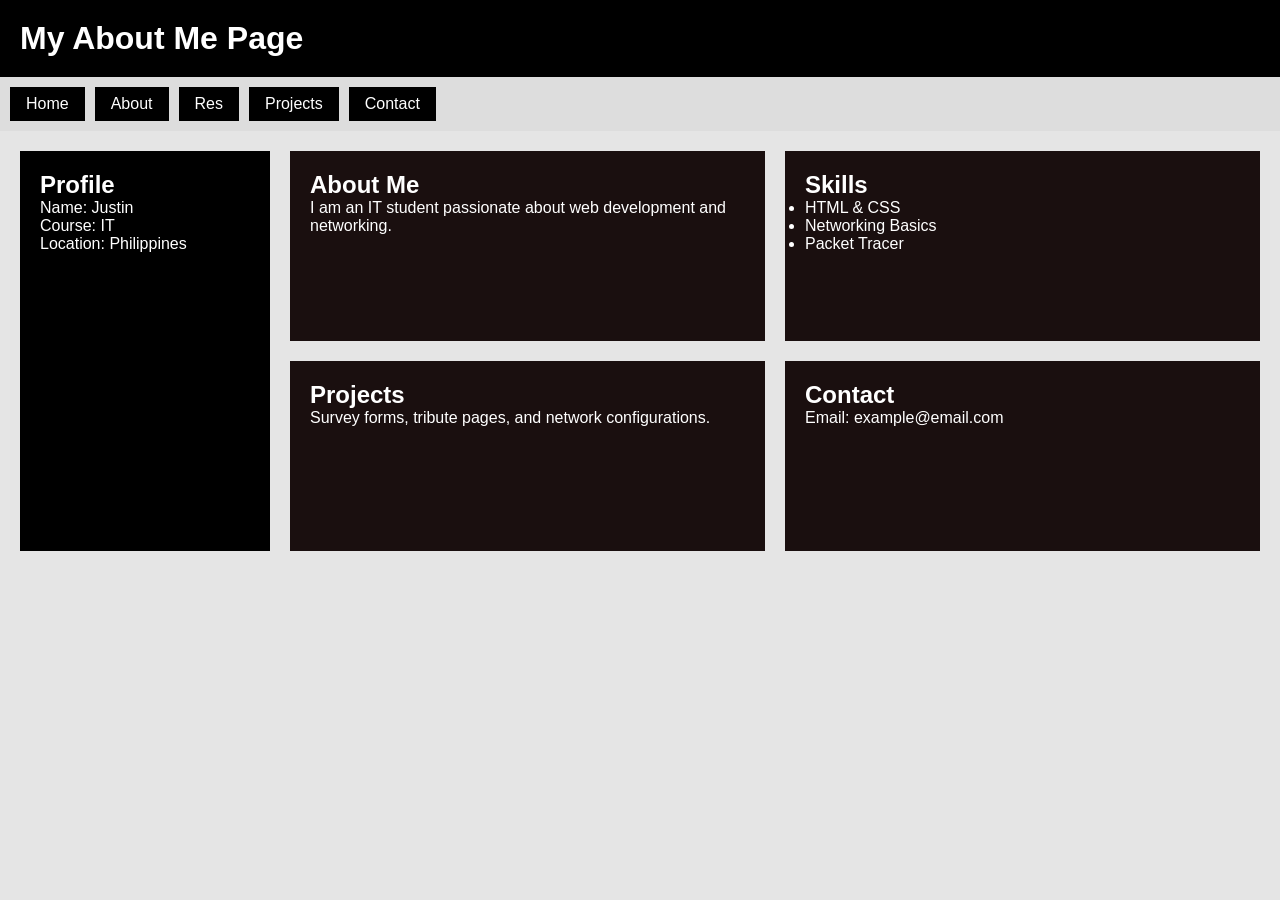
==== HTML-CSS/Pages/AboutMe.html @ 12da8603 "Commit 1" ====
<!DOCTYPE html>
<html lang="en">
<head>
    <meta charset="UTF-8">
    <meta name="viewport" content="width=device-width, initial-scale=1.0">
    <link rel="stylesheet" href="AboutMe.css">
    <title>About Me</title>
</head>
<body>

    <!-- Header -->
    <header class="header">
        <h1>My About Me Page</h1>
    </header>

    <!-- Navigation -->
    <nav class="nav">
        <a href="#">Home</a>
        <a href="#">About</a>
        <a href="#">Res</a>
        <a href="#">Projects</a>
        <a href="#">Contact</a>
    </nav>

    <!-- Main Layout -->
    <div class="container">

        <!-- Sidebar -->
        <aside class="sidebar">
            <h2>Profile</h2>
            <p>Name: Justin</p>
            <p>Course: IT</p>
            <p>Location: Philippines</p>
        </aside>

        <!-- Content Area -->
        <main class="content">
            <section class="box">
                <h2>About Me</h2>
                <p>I am an IT student passionate about web development and networking.</p>
            </section>

            <section class="box">
                <h2>Skills</h2>
                <ul>
                    <li>HTML & CSS</li>
                    <li>Networking Basics</li>
                    <li>Packet Tracer</li>
                </ul>
            </section>

            <section class="box">
                <h2>Projects</h2>
                <p>Survey forms, tribute pages, and network configurations.</p>
            </section>

            <section class="box">
                <h2>Contact</h2>
                <p>Email: example@email.com</p>
            </section>
        </main>

    </div>

</body>
</html>
---- HTML-CSS/Pages/AboutMe.css ----
* {
    box-sizing: border-box;
    margin: 0;
    padding: 0;
    font-family: Arial, sans-serif;
}

body {
    background-color: #e5e5e5;
}

/* Header */
.header {
    background: black;
    color: white;
    padding: 20px;
}

/* Navigation */
.nav {
    display: flex;
    gap: 10px;
    padding: 10px;
    background: #ddd;
}

.nav a {
    background: black;
    color: white;
    padding: 8px 16px;
    text-decoration: none;
}

/* Main Layout */
.container {
    display: grid;
    grid-template-columns: 250px 1fr;
    gap: 20px;
    padding: 20px;
}

/* Sidebar */
.sidebar {
    background: black;
    color: white;
    padding: 20px;
    min-height: 400px;
}

/* Content Area */
.content {
    display: grid;
    grid-template-columns: 1fr 1fr;
    gap: 20px;
}

/* Content Boxes */
.box {
    background: #1a0f0f;
    color: white;
    padding: 20px;
    min-height: 180px;
}
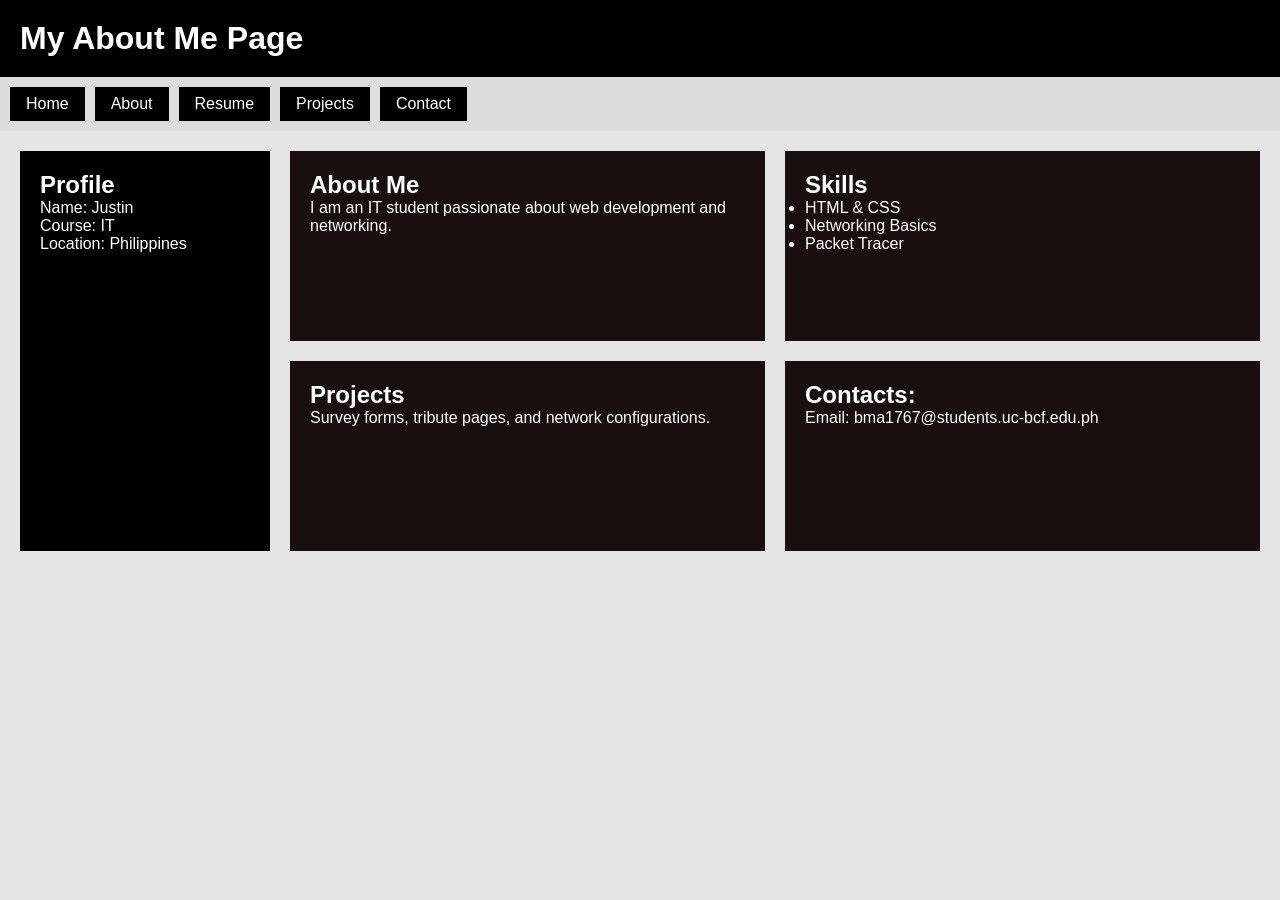
==== commit aa396f6b: "commit test 1.1" ====
--- a/HTML-CSS/Pages/AboutMe.html
+++ b/HTML-CSS/Pages/AboutMe.html
@@ -17,7 +17,7 @@
     <nav class="nav">
         <a href="#">Home</a>
         <a href="#">About</a>
-        <a href="#">Res</a>
+        <a href="#">Resume</a>
         <a href="#">Projects</a>
         <a href="#">Contact</a>
     </nav>
@@ -55,8 +55,8 @@
             </section>
 
             <section class="box">
-                <h2>Contact</h2>
-                <p>Email: example@email.com</p>
+                <h2>Contacts: </h2>
+                <p>Email: bma1767@students.uc-bcf.edu.ph</p>
             </section>
         </main>
 
--- a/HTML-CSS/Pages/AboutMe.css
+++ b/HTML-CSS/Pages/AboutMe.css
@@ -1,3 +1,4 @@
+/* Page css */
 * {
     box-sizing: border-box;
     margin: 0;
@@ -16,7 +17,7 @@
     padding: 20px;
 }
 
-/* Navigation */
+/* Navigation buttones*/
 .nav {
     display: flex;
     gap: 10px;
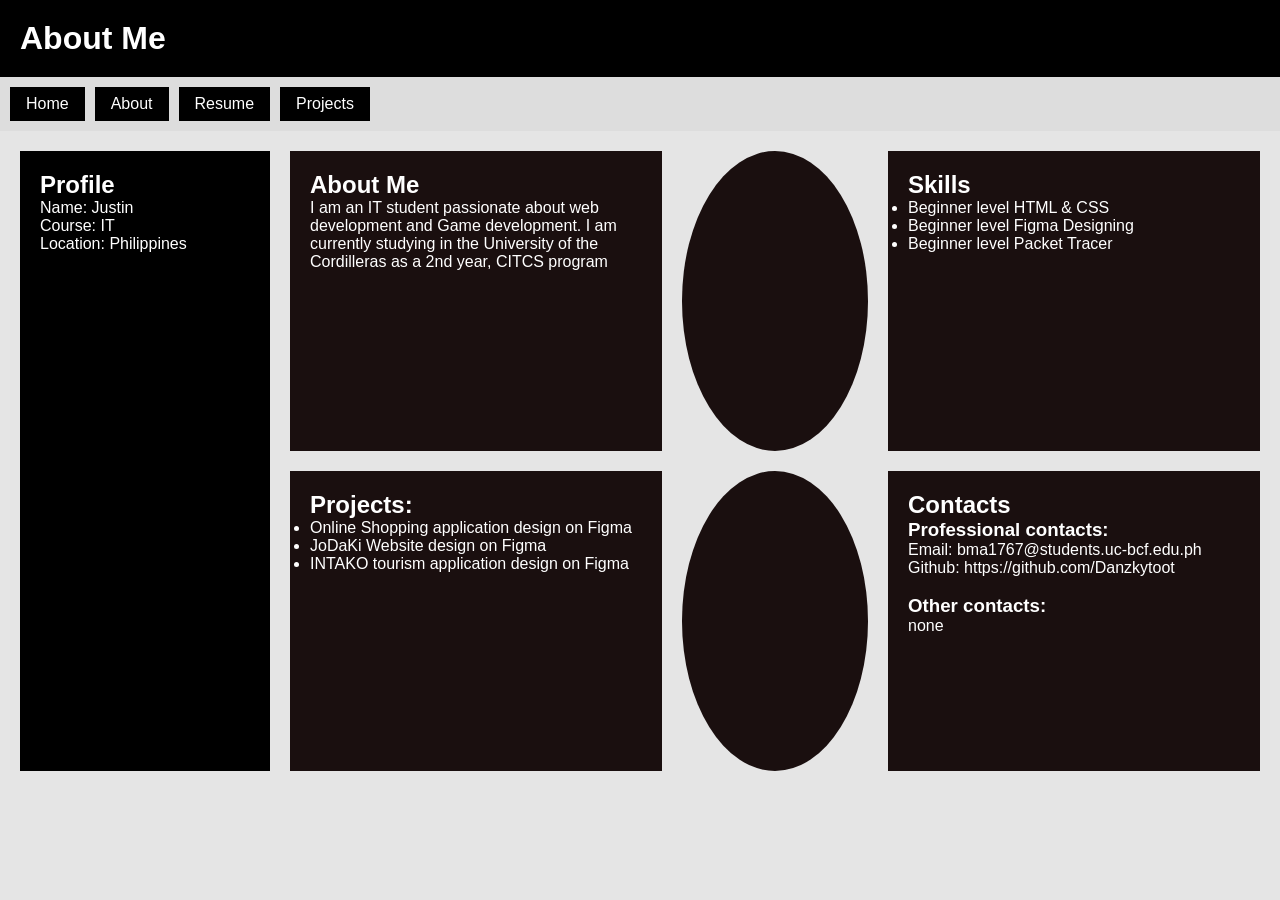
==== commit 4344fc44: "commit test 1.2 necessary content updated" ====
--- a/HTML-CSS/Pages/AboutMe.html
+++ b/HTML-CSS/Pages/AboutMe.html
@@ -10,20 +10,19 @@
 
     <!-- Header -->
     <header class="header">
-        <h1>My About Me Page</h1>
+        <h1>About Me </h1>
     </header>
 
-    <!-- Navigation -->
+    <!-- Navigation to other pages-->
     <nav class="nav">
-        <a href="#">Home</a>
-        <a href="#">About</a>
-        <a href="#">Resume</a>
-        <a href="#">Projects</a>
-        <a href="#">Contact</a>
+        <a href="Homepage.html">Home</a>
+        <a href="AboutMe.html">About</a>
+        <a href="Resume.html">Resume</a>
+        <a href="Projects.html">Projects</a>
     </nav>
 
     <!-- Main Layout -->
-    <div class="container">
+    <Section class="container">
 
         <!-- Sidebar -->
         <aside class="sidebar">
@@ -35,32 +34,46 @@
 
         <!-- Content Area -->
         <main class="content">
+
             <section class="box">
                 <h2>About Me</h2>
-                <p>I am an IT student passionate about web development and networking.</p>
+                <p>I am an IT student passionate about web development and Game development. 
+                   I am currently studying in the University of the Cordilleras as  a 2nd year, CITCS program</p>
             </section>
+
+            <img src="" alt="">
 
             <section class="box">
                 <h2>Skills</h2>
                 <ul>
-                    <li>HTML & CSS</li>
-                    <li>Networking Basics</li>
-                    <li>Packet Tracer</li>
+                    <li>Beginner level HTML & CSS</li>
+                    <li>Beginner level Figma Designing</li>
+                    <li>Beginner level Packet Tracer</li>
                 </ul>
             </section>
 
             <section class="box">
-                <h2>Projects</h2>
-                <p>Survey forms, tribute pages, and network configurations.</p>
+                <h2>Projects:</h2>
+                <ul>
+                    <li>Online Shopping application design on Figma</li>
+                    <li>JoDaKi Website design on Figma</li>
+                    <li>INTAKO tourism application design on Figma</li>
+                </ul>
             </section>
 
+            <img src="" alt="">
+
             <section class="box">
-                <h2>Contacts: </h2>
+                <h2>Contacts </h2>
+                
+                <h3>Professional contacts: </h3>
                 <p>Email: bma1767@students.uc-bcf.edu.ph</p>
+                <p>Github: https://github.com/Danzkytoot</p>
+                <br><!-- separate -->    
+                <h3>Other contacts:</h3>
+                none
             </section>
         </main>
-
-    </div>
-
+    </section>
 </body>
 </html>
--- a/HTML-CSS/Pages/AboutMe.css
+++ b/HTML-CSS/Pages/AboutMe.css
@@ -33,14 +33,19 @@
 }
 
 /* Main Layout */
+/* using grid-template-columns to display grid contents in 3 columns
+grid-template-columns; column1 column2 column3 
+unit size fr = fraction of the container its in */
 .container {
     display: grid;
     grid-template-columns: 250px 1fr;
     gap: 20px;
     padding: 20px;
+    
+    
 }
 
-/* Sidebar */
+/* Sidebar autoscroller*/
 .sidebar {
     background: black;
     color: white;
@@ -51,8 +56,19 @@
 /* Content Area */
 .content {
     display: grid;
-    grid-template-columns: 1fr 1fr;
+    grid-template-columns: 1fr 0.5fr 1fr; /*Column 1, img , column 2*/
     gap: 20px;
+}
+
+img{
+    background: #1a0f0f;
+    color: white;
+    padding: 20px;
+    min-height: 300px ;
+
+    border-radius: 50%;
+    max-width: 100%;
+    height: auto;
 }
 
 /* Content Boxes */
@@ -60,5 +76,5 @@
     background: #1a0f0f;
     color: white;
     padding: 20px;
-    min-height: 180px;
+
 }
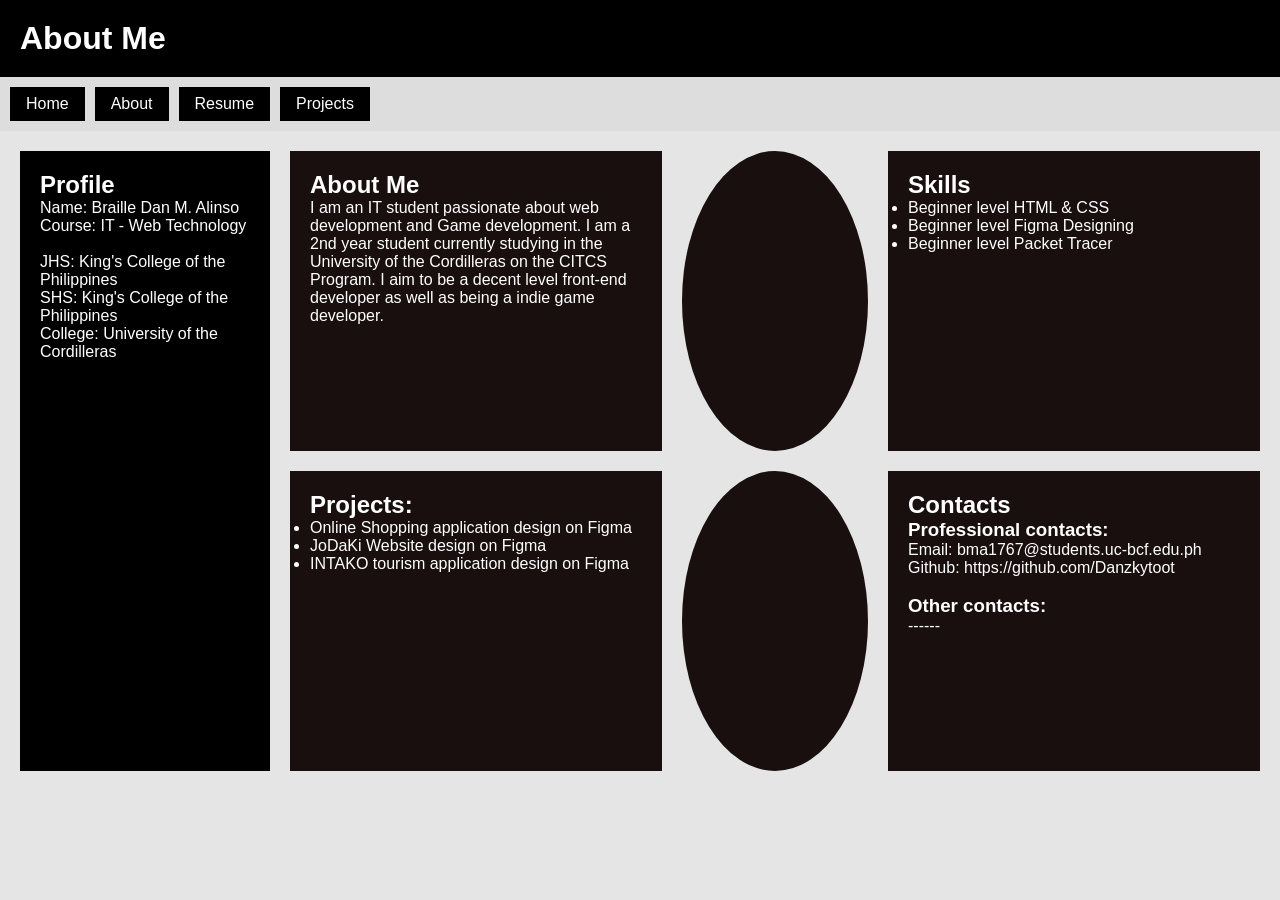
==== commit 777b5a2f: "test 1.2 Updated Necessary Content and UI Layout" ====
--- a/HTML-CSS/Pages/AboutMe.html
+++ b/HTML-CSS/Pages/AboutMe.html
@@ -27,9 +27,12 @@
         <!-- Sidebar -->
         <aside class="sidebar">
             <h2>Profile</h2>
-            <p>Name: Justin</p>
-            <p>Course: IT</p>
-            <p>Location: Philippines</p>
+            <p>Name: Braille Dan M. Alinso</p>
+            <p>Course: IT - Web Technology</p>
+            <br>
+            <p>JHS: King's College of the Philippines</p>
+            <p>SHS: King's College of the Philippines</p>
+            <p>College: University of the Cordilleras</p>
         </aside>
 
         <!-- Content Area -->
@@ -37,8 +40,11 @@
 
             <section class="box">
                 <h2>About Me</h2>
-                <p>I am an IT student passionate about web development and Game development. 
-                   I am currently studying in the University of the Cordilleras as  a 2nd year, CITCS program</p>
+                <p>
+                    I am an IT student passionate about web development and Game development. 
+                    I am a 2nd year student currently studying in the University of the Cordilleras on the CITCS Program.
+                    I aim to be a decent level front-end developer as well as being a indie game developer. 
+                </p>
             </section>
 
             <img src="" alt="">
@@ -71,7 +77,7 @@
                 <p>Github: https://github.com/Danzkytoot</p>
                 <br><!-- separate -->    
                 <h3>Other contacts:</h3>
-                none
+                ------
             </section>
         </main>
     </section>
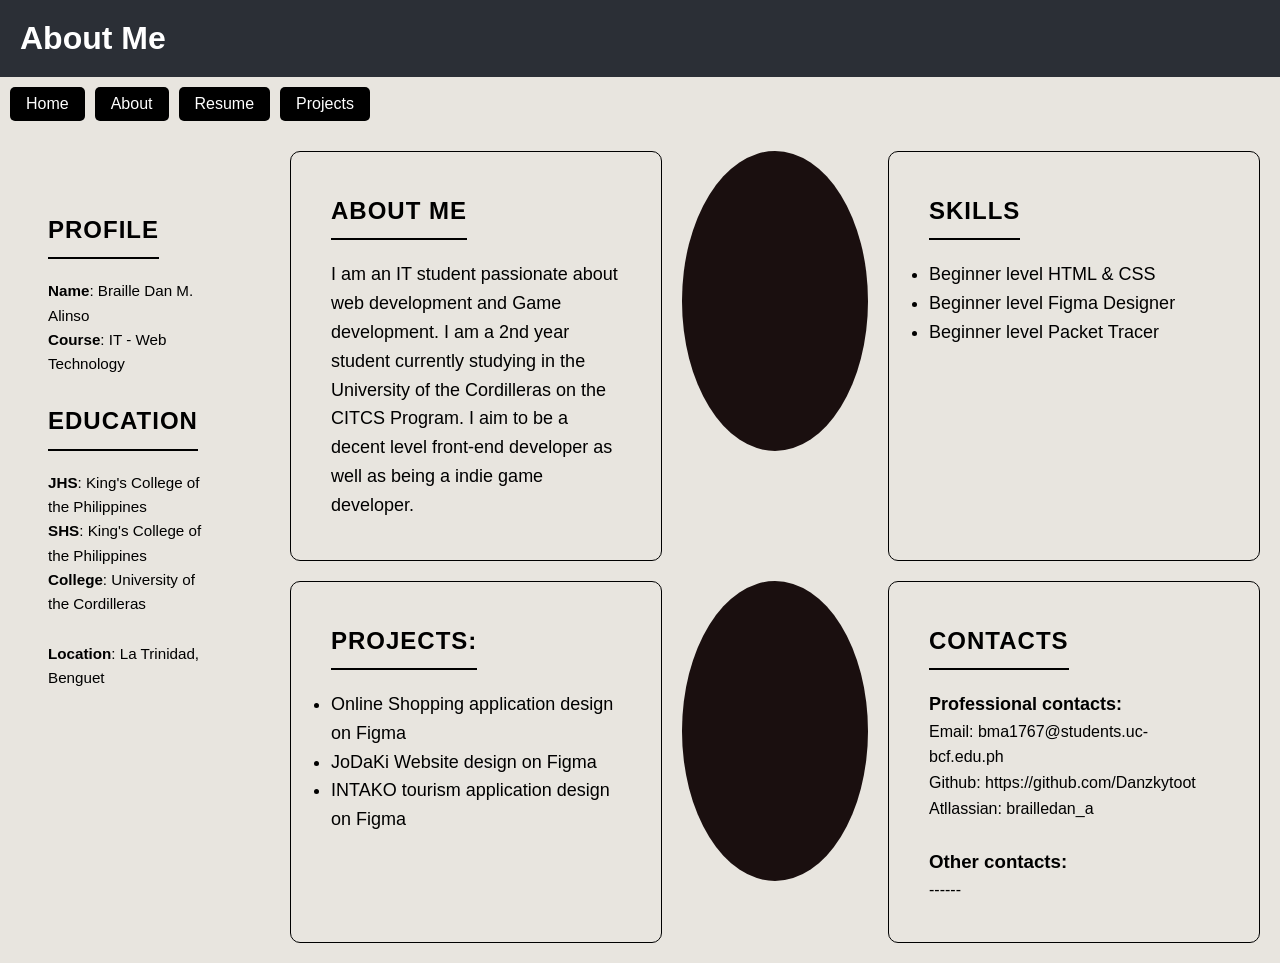
==== commit 2cd6fcb9: "test 1.3 UI Update updated necesary contents" ====
--- a/HTML-CSS/Pages/AboutMe.html
+++ b/HTML-CSS/Pages/AboutMe.html
@@ -4,6 +4,7 @@
     <meta charset="UTF-8">
     <meta name="viewport" content="width=device-width, initial-scale=1.0">
     <link rel="stylesheet" href="AboutMe.css">
+    <link rel="stylesheet" href="General.css">
     <title>About Me</title>
 </head>
 <body>
@@ -26,21 +27,26 @@
 
         <!-- Sidebar -->
         <aside class="sidebar">
-            <h2>Profile</h2>
-            <p>Name: Braille Dan M. Alinso</p>
-            <p>Course: IT - Web Technology</p>
-            <br>
-            <p>JHS: King's College of the Philippines</p>
-            <p>SHS: King's College of the Philippines</p>
-            <p>College: University of the Cordilleras</p>
+            <section class="box">
+                <h2 class="title">Profile</h2>
+                <p><Strong>Name</Strong>:  Braille Dan M. Alinso</p>
+                <p><strong>Course</strong>: IT - Web Technology</p>
+                <br>
+                <h2 class="title">Education</h2>
+                <p><Strong>JHS</Strong>: King's College of the Philippines</p>
+                <p><strong>SHS</strong>: King's College of the Philippines</p>
+                <p><Strong>College</Strong>: University of the Cordilleras</p>
+                <br>
+                <p><strong>Location</strong>: La Trinidad, Benguet</p>
+            </section>    
         </aside>
 
         <!-- Content Area -->
         <main class="content">
 
             <section class="box">
-                <h2>About Me</h2>
-                <p>
+                <h2 class="title">About Me</h2>
+                <p class="text">
                     I am an IT student passionate about web development and Game development. 
                     I am a 2nd year student currently studying in the University of the Cordilleras on the CITCS Program.
                     I aim to be a decent level front-end developer as well as being a indie game developer. 
@@ -50,17 +56,17 @@
             <img src="" alt="">
 
             <section class="box">
-                <h2>Skills</h2>
-                <ul>
+                <h2 class="title">Skills</h2>
+                <ul class="text">
                     <li>Beginner level HTML & CSS</li>
-                    <li>Beginner level Figma Designing</li>
+                    <li>Beginner level Figma Designer</li>
                     <li>Beginner level Packet Tracer</li>
                 </ul>
             </section>
 
             <section class="box">
-                <h2>Projects:</h2>
-                <ul>
+                <h2 class="title">Projects:</h2>
+                <ul class="text">
                     <li>Online Shopping application design on Figma</li>
                     <li>JoDaKi Website design on Figma</li>
                     <li>INTAKO tourism application design on Figma</li>
@@ -70,11 +76,12 @@
             <img src="" alt="">
 
             <section class="box">
-                <h2>Contacts </h2>
+                <h2 class="title">Contacts </h2>
                 
-                <h3>Professional contacts: </h3>
+                <h3 class="text">Professional contacts: </h3>
                 <p>Email: bma1767@students.uc-bcf.edu.ph</p>
                 <p>Github: https://github.com/Danzkytoot</p>
+                <p>Atllassian:  brailledan_a</p>
                 <br><!-- separate -->    
                 <h3>Other contacts:</h3>
                 ------
--- a/HTML-CSS/Pages/AboutMe.css
+++ b/HTML-CSS/Pages/AboutMe.css
@@ -1,37 +1,3 @@
-/* Page css */
-* {
-    box-sizing: border-box;
-    margin: 0;
-    padding: 0;
-    font-family: Arial, sans-serif;
-}
-
-body {
-    background-color: #e5e5e5;
-}
-
-/* Header */
-.header {
-    background: black;
-    color: white;
-    padding: 20px;
-}
-
-/* Navigation buttones*/
-.nav {
-    display: flex;
-    gap: 10px;
-    padding: 10px;
-    background: #ddd;
-}
-
-.nav a {
-    background: black;
-    color: white;
-    padding: 8px 16px;
-    text-decoration: none;
-}
-
 /* Main Layout */
 /* using grid-template-columns to display grid contents in 3 columns
 grid-template-columns; column1 column2 column3 
@@ -47,10 +13,38 @@
 
 /* Sidebar autoscroller*/
 .sidebar {
-    background: black;
-    color: white;
+    background: none;
+    color: black;
     padding: 20px;
     min-height: 400px;
+
+    border-radius: 10px;
+}
+
+.sidebar .box {
+    background-color: none;
+    padding: 40px;
+    padding-left: 8px;
+
+    /* border: 1px solid black; */
+    border-radius: 10px;
+    line-height: 1.6 ;
+}
+
+.sidebar .title{
+    margin: 0 0 20px 0;
+    text-transform: uppercase;
+    letter-spacing: 1px;
+    color: black;
+
+    border-bottom: 2px solid black;
+    padding-bottom: 5px;
+
+    display: inline-block;
+}
+
+.sidebar p{
+    font-size: 0.95rem;
 }
 
 /* Content Area */
@@ -65,16 +59,42 @@
     color: white;
     padding: 20px;
     min-height: 300px ;
+    max-height: 300px ;
 
     border-radius: 50%;
     max-width: 100%;
     height: auto;
 }
 
+
+
+
 /* Content Boxes */
-.box {
-    background: #1a0f0f;
-    color: white;
-    padding: 20px;
+.content .box {
+    background-color: none;
+    padding: 40px;
 
+
+    border: 1px solid black;
+    border-radius: 10px;
+    line-height: 1.6 ;
+}
+
+.box .title{
+    margin: 0 0 20px 0;
+    text-transform: uppercase;
+    letter-spacing: 1px;
+    color: black;
+
+    border-bottom: 2px solid black;
+    padding-bottom: 8px;
+
+    display: inline-block;
+}
+
+.box .text{
+    font-size: 18px;
+    color: black;
+
+    margin:0;
 }
--- a/HTML-CSS/Pages/General.css
+++ b/HTML-CSS/Pages/General.css
@@ -0,0 +1,40 @@
+/* Page css */
+* {
+    box-sizing: border-box;
+    margin: 0;
+    padding: 0;
+    font-family: Arial, sans-serif;
+}
+
+body {
+    background-color: #e8e5df;
+}
+
+/* Header */
+.header {
+    background: #2b2f36;
+    color: white;
+    padding: 20px;
+}
+
+/* Navigation buttones*/
+.nav {
+    display: flex;
+    gap: 10px;
+    padding: 10px;
+    /* background: #ddd; */
+}
+
+.nav a {
+    background:#000;
+    color: white;
+    padding: 8px 16px;
+    text-decoration: none;
+
+    border-radius: 5px;
+}
+
+/* Change background on mouse hover*/
+.nav a:hover{
+    background: #333;
+}
